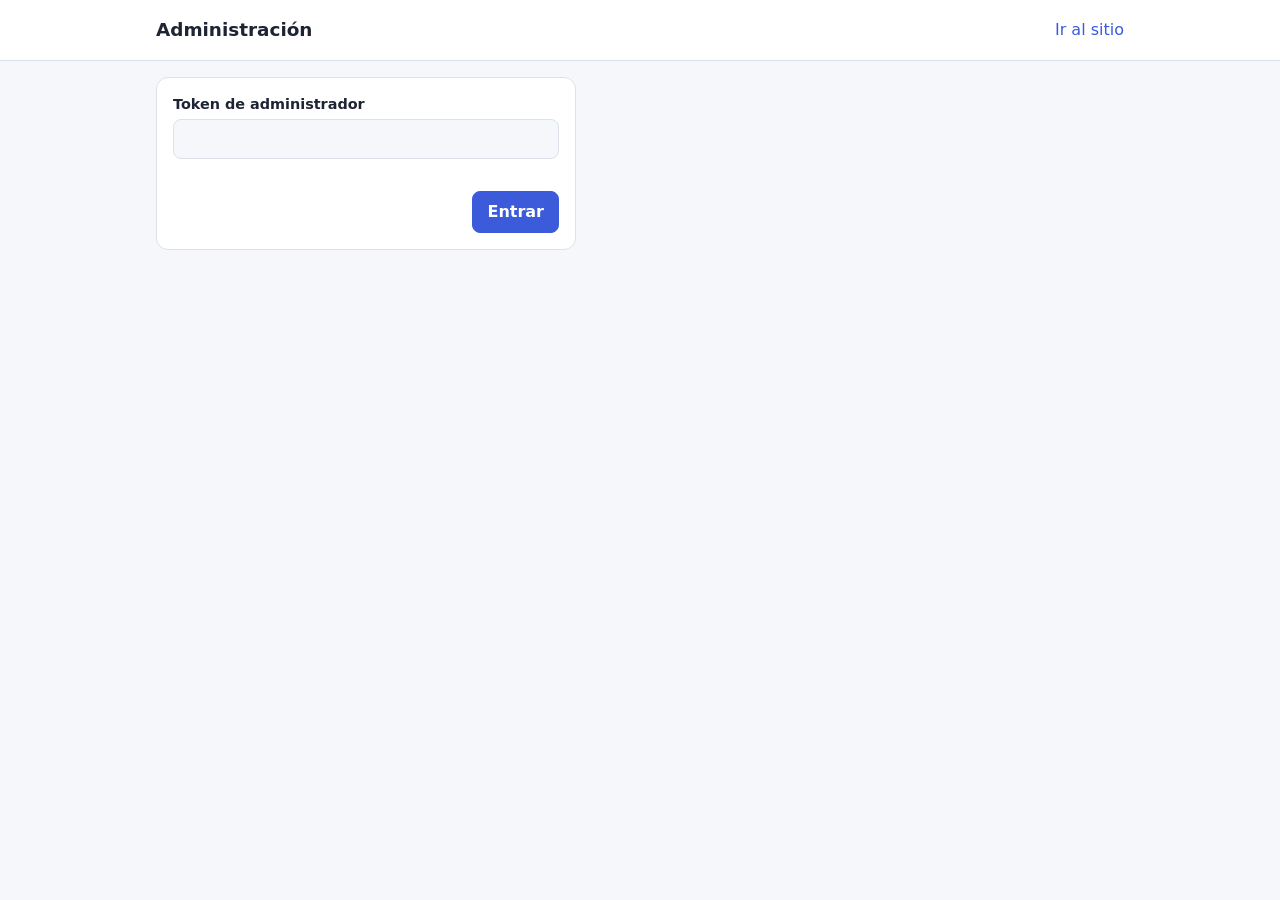
==== frontend/admin.html @ e3f9165a "Estado inicial del proyecto reservas-eventos-harness Backend Flask + SQLite, frontend estático, harn" ====
<!doctype html>
<html lang="es">
<head>
  <meta charset="utf-8">
  <meta name="viewport" content="width=device-width, initial-scale=1">
  <title>Administración de reservas</title>
  <link rel="stylesheet" href="estilos.css">
</head>
<body>
  <header class="sitio">
    <div class="interior">
      <strong>Administración</strong>
      <nav><a href="index.html">Ir al sitio</a></nav>
    </div>
  </header>
  <main>
    <form id="form-token" class="vertical tarjeta" style="max-width:420px">
      <label>Token de administrador
        <input name="token" type="password" required autocomplete="off">
      </label>
      <div id="mensaje-token"></div>
      <div class="acciones"><button class="principal" type="submit">Entrar</button></div>
    </form>

    <section id="panel" hidden>
      <div class="acciones" style="justify-content:space-between">
        <h1 style="margin:0">Panel</h1>
        <button type="button" id="salir">Salir</button>
      </div>

      <h2>Registrar evento o servicio</h2>
      <form id="form-evento" class="vertical tarjeta">
        <div class="dos">
          <label>Nombre <input name="nombre" required maxlength="120"></label>
          <label>Tipo
            <select name="tipo"><option value="evento">Evento</option><option value="servicio">Servicio</option></select>
          </label>
        </div>
        <div class="dos">
          <label>Fecha y hora (obligatoria en eventos) <input name="fecha" type="datetime-local"></label>
          <label>Lugar <input name="lugar" maxlength="150"></label>
        </div>
        <div class="dos">
          <label>Precio (entero, 0 = gratis) <input name="precio" type="number" min="0" step="1" value="0" required></label>
          <label>Cupos <input name="cupos" type="number" min="0" step="1" value="10" required></label>
        </div>
        <label>Descripción <textarea name="descripcion" rows="3" maxlength="1000"></textarea></label>
        <div id="mensaje-evento"></div>
        <div class="acciones"><button class="principal" type="submit">Registrar</button></div>
      </form>

      <h2>Eventos y servicios</h2>
      <div id="mensaje-lista"></div>
      <div class="tabla-scroll"><table>
        <thead><tr><th>Nombre</th><th>Tipo</th><th>Fecha</th><th>Precio</th><th>Cupos</th><th>Estado</th></tr></thead>
        <tbody id="tabla-eventos"></tbody>
      </table></div>

      <h2>Reservas recibidas</h2>
      <div class="tabla-scroll"><table>
        <thead><tr><th>Código</th><th>Evento</th><th>Titular</th><th>Contacto</th><th>Cant.</th><th>Total</th><th>Emitida</th></tr></thead>
        <tbody id="tabla-reservas"></tbody>
      </table></div>
    </section>
  </main>
  <script src="api.js"></script>
  <script src="admin.js"></script>
</body>
</html>
---- frontend/estilos.css ----
:root {
  --fondo: #f6f7fb; --tarjeta: #ffffff; --texto: #1d2433; --suave: #5b6478; --borde: #dde1ea;
  --acento: #3b5bdb; --acento-texto: #ffffff; --ok: #1f7a4d; --error: #b42318;
}
@media (prefers-color-scheme: dark) {
  :root { --fondo: #12151c; --tarjeta: #1b2029; --texto: #e8ebf2; --suave: #9aa3b5; --borde: #2c3342;
          --acento: #7c93ff; --acento-texto: #10131a; --ok: #4cc38a; --error: #ff8a80; }
}
* { box-sizing: border-box; }
[hidden] { display: none !important; }
body { margin: 0; font-family: system-ui, -apple-system, "Segoe UI", sans-serif; background: var(--fondo); color: var(--texto); line-height: 1.5; }
a { color: var(--acento); }
header.sitio { background: var(--tarjeta); border-bottom: 1px solid var(--borde); }
header.sitio .interior, main { max-width: 1000px; margin: 0 auto; padding: 16px; }
header.sitio .interior { display: flex; justify-content: space-between; align-items: center; gap: 12px; flex-wrap: wrap; }
header.sitio strong { font-size: 1.15rem; }
nav a { margin-left: 16px; text-decoration: none; }
h1 { font-size: 1.7rem; margin: 8px 0; } h2 { font-size: 1.25rem; margin: 28px 0 12px; }
.suave { color: var(--suave); }
.filtros { display: flex; gap: 8px; margin-bottom: 16px; flex-wrap: wrap; }
.rejilla { display: grid; grid-template-columns: repeat(auto-fill, minmax(280px, 1fr)); gap: 16px; }
.tarjeta { background: var(--tarjeta); border: 1px solid var(--borde); border-radius: 12px; padding: 16px; display: flex; flex-direction: column; gap: 6px; }
.tarjeta h3 { margin: 0; font-size: 1.1rem; }
.etiqueta { align-self: flex-start; font-size: .75rem; padding: 2px 10px; border-radius: 99px; border: 1px solid var(--borde); color: var(--suave); text-transform: uppercase; letter-spacing: .04em; }
.precio { font-size: 1.2rem; font-weight: 700; margin-top: auto; padding-top: 8px; }
button, .boton { font: inherit; cursor: pointer; border-radius: 8px; border: 1px solid var(--borde); background: var(--tarjeta); color: var(--texto); padding: 8px 14px; text-decoration: none; display: inline-block; }
button.principal, .boton.principal { background: var(--acento); color: var(--acento-texto); border-color: var(--acento); font-weight: 600; }
button[aria-pressed="true"] { border-color: var(--acento); color: var(--acento); font-weight: 600; }
button:disabled { opacity: .5; cursor: not-allowed; }
:focus-visible { outline: 3px solid var(--acento); outline-offset: 2px; }
form.vertical { display: grid; gap: 12px; }
label { display: grid; gap: 4px; font-size: .9rem; font-weight: 600; }
input, select, textarea { font: inherit; padding: 8px 10px; border-radius: 8px; border: 1px solid var(--borde); background: var(--fondo); color: var(--texto); width: 100%; }
.dos { display: grid; grid-template-columns: 1fr 1fr; gap: 12px; }
.error-campo { color: var(--error); font-weight: 400; }
.mensaje { padding: 10px 12px; border-radius: 8px; margin: 8px 0; border: 1px solid; }
.mensaje.error { color: var(--error); border-color: var(--error); }
.mensaje.ok { color: var(--ok); border-color: var(--ok); }
dialog { border: 1px solid var(--borde); border-radius: 12px; background: var(--tarjeta); color: var(--texto); width: min(520px, 92vw); padding: 20px; }
dialog::backdrop { background: rgba(0, 0, 0, .45); }
.acciones { display: flex; gap: 8px; justify-content: flex-end; margin-top: 8px; flex-wrap: wrap; }
table { width: 100%; border-collapse: collapse; background: var(--tarjeta); font-size: .9rem; }
th, td { text-align: left; padding: 8px; border-bottom: 1px solid var(--borde); vertical-align: top; }
.tabla-scroll { overflow-x: auto; border: 1px solid var(--borde); border-radius: 12px; }
td input[type="number"] { width: 90px; }

/* Comprobante */
.comprobante { max-width: 640px; margin: 24px auto; background: var(--tarjeta); border: 1px solid var(--borde); border-radius: 12px; padding: 24px; }
.comprobante .codigo { font-family: ui-monospace, Consolas, monospace; font-size: 1.6rem; letter-spacing: .08em; font-weight: 700; }
.comprobante dl { display: grid; grid-template-columns: 160px 1fr; gap: 6px 12px; margin: 8px 0 20px; }
.comprobante dt { color: var(--suave); } .comprobante dd { margin: 0; }
.comprobante .total { font-size: 1.3rem; font-weight: 700; }
.sello { display: inline-block; color: var(--ok); border: 2px solid var(--ok); padding: 2px 12px; border-radius: 6px; font-weight: 700; text-transform: uppercase; letter-spacing: .08em; }

@media (max-width: 520px) { .dos { grid-template-columns: 1fr; } .comprobante dl { grid-template-columns: 1fr; } nav a { margin: 0 12px 0 0; } }
@media print {
  header.sitio, .no-imprimir { display: none !important; }
  body { background: #fff; color: #000; }
  .comprobante { border: 1px solid #000; box-shadow: none; margin: 0 auto; }
  .comprobante dt, .suave { color: #333; }
}
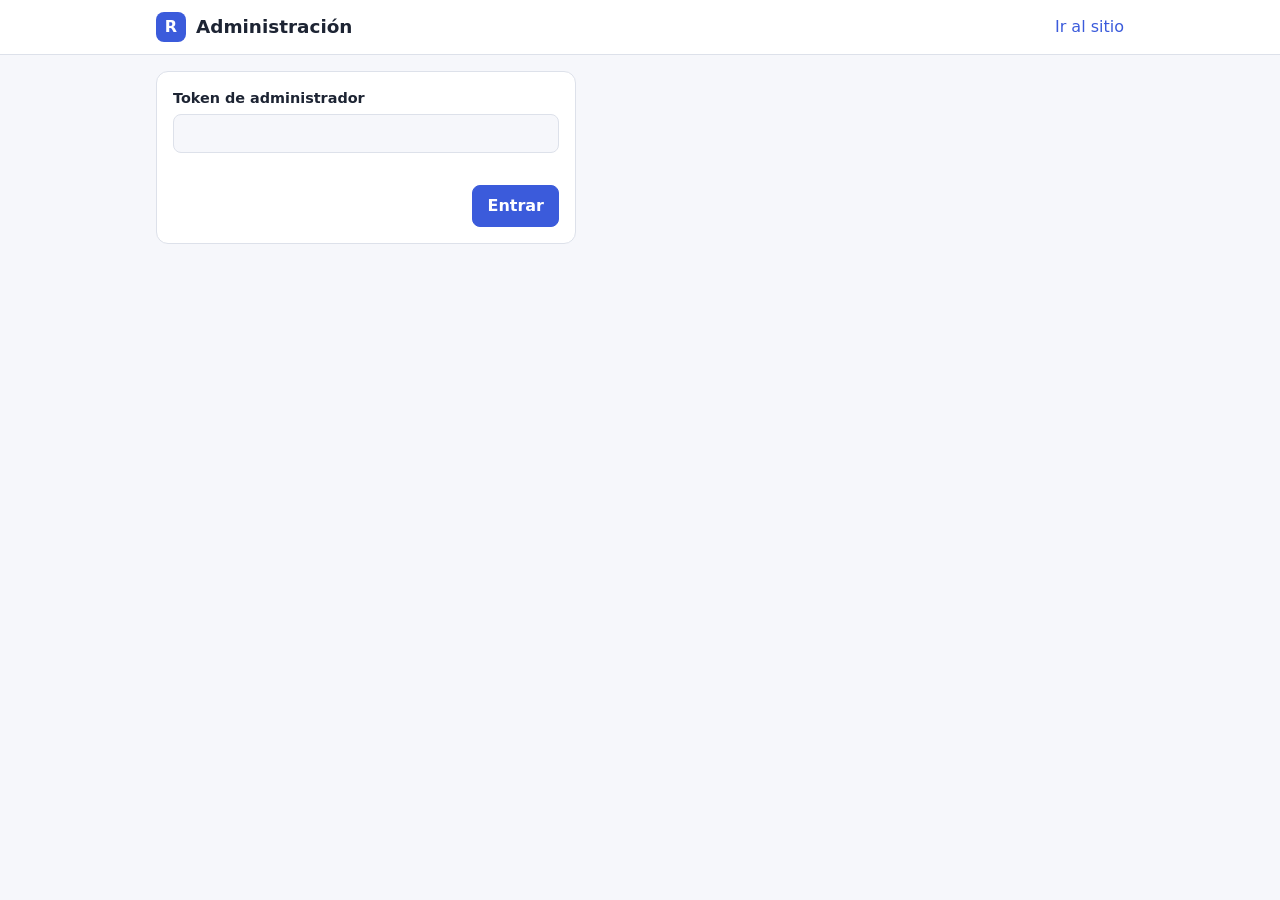
==== commit 59b9dcec: "Mejorar el frontend: portada, tarjetas, buscador, validación local y panel con resumen y edición Sol" ====
--- a/frontend/admin.html
+++ b/frontend/admin.html
@@ -4,17 +4,18 @@
   <meta charset="utf-8">
   <meta name="viewport" content="width=device-width, initial-scale=1">
   <title>Administración de reservas</title>
+  <link rel="icon" href="data:image/svg+xml,%3Csvg xmlns='http://www.w3.org/2000/svg' viewBox='0 0 32 32'%3E%3Crect width='32' height='32' rx='8' fill='%233b5bdb'/%3E%3Ctext x='16' y='23' font-size='20' font-family='sans-serif' font-weight='700' text-anchor='middle' fill='white'%3ER%3C/text%3E%3C/svg%3E">
   <link rel="stylesheet" href="estilos.css">
 </head>
 <body>
   <header class="sitio">
     <div class="interior">
-      <strong>Administración</strong>
+      <strong class="marca"><span class="logo" aria-hidden="true">R</span>Administración</strong>
       <nav><a href="index.html">Ir al sitio</a></nav>
     </div>
   </header>
   <main>
-    <form id="form-token" class="vertical tarjeta" style="max-width:420px">
+    <form id="form-token" class="vertical tarjeta estrecho">
       <label>Token de administrador
         <input name="token" type="password" required autocomplete="off">
       </label>
@@ -23,10 +24,12 @@
     </form>
 
     <section id="panel" hidden>
-      <div class="acciones" style="justify-content:space-between">
-        <h1 style="margin:0">Panel</h1>
+      <div class="barra-titulo">
+        <h1>Panel</h1>
         <button type="button" id="salir">Salir</button>
       </div>
+
+      <div id="resumen" class="resumen" aria-label="Resumen"></div>
 
       <h2>Registrar evento o servicio</h2>
       <form id="form-evento" class="vertical tarjeta">
@@ -52,17 +55,46 @@
       <h2>Eventos y servicios</h2>
       <div id="mensaje-lista"></div>
       <div class="tabla-scroll"><table>
-        <thead><tr><th>Nombre</th><th>Tipo</th><th>Fecha</th><th>Precio</th><th>Cupos</th><th>Estado</th></tr></thead>
+        <thead><tr><th>Nombre</th><th>Tipo</th><th>Fecha</th><th>Precio</th><th>Cupos</th><th>Estado</th><th>Acciones</th></tr></thead>
         <tbody id="tabla-eventos"></tbody>
       </table></div>
 
       <h2>Reservas recibidas</h2>
+      <input type="search" id="buscar-reservas" class="buscador-tabla" placeholder="Buscar por código, nombre, documento o correo…" aria-label="Buscar reservas" autocomplete="off">
       <div class="tabla-scroll"><table>
         <thead><tr><th>Código</th><th>Evento</th><th>Titular</th><th>Contacto</th><th>Cant.</th><th>Total</th><th>Emitida</th></tr></thead>
         <tbody id="tabla-reservas"></tbody>
       </table></div>
     </section>
   </main>
+
+  <dialog id="dialogo-editar" aria-labelledby="titulo-editar">
+    <form id="form-editar" class="vertical" novalidate>
+      <h2 id="titulo-editar">Editar</h2>
+      <div class="dos">
+        <label>Nombre <input name="nombre" required maxlength="120"></label>
+        <label>Tipo
+          <select name="tipo"><option value="evento">Evento</option><option value="servicio">Servicio</option></select>
+        </label>
+      </div>
+      <div class="dos">
+        <label>Fecha y hora (obligatoria en eventos) <input name="fecha" type="datetime-local"></label>
+        <label>Lugar <input name="lugar" maxlength="150"></label>
+      </div>
+      <div class="dos">
+        <label>Precio (entero, 0 = gratis) <input name="precio" type="number" min="0" step="1" required></label>
+        <label>Cupos <input name="cupos" type="number" min="0" step="1" required></label>
+      </div>
+      <label>Descripción <textarea name="descripcion" rows="3" maxlength="1000"></textarea></label>
+      <p class="suave">Cambiar el precio no modifica los comprobantes ya emitidos.</p>
+      <div id="mensaje-editar"></div>
+      <div class="acciones">
+        <button type="button" id="cancelar-editar">Cancelar</button>
+        <button type="submit" class="principal" id="guardar-editar">Guardar cambios</button>
+      </div>
+    </form>
+  </dialog>
+
   <script src="api.js"></script>
   <script src="admin.js"></script>
 </body>
--- a/frontend/estilos.css
+++ b/frontend/estilos.css
@@ -1,58 +1,118 @@
 :root {
   --fondo: #f6f7fb; --tarjeta: #ffffff; --texto: #1d2433; --suave: #5b6478; --borde: #dde1ea;
-  --acento: #3b5bdb; --acento-texto: #ffffff; --ok: #1f7a4d; --error: #b42318;
+  --acento: #3b5bdb; --acento-texto: #ffffff; --acento-suave: #e8ecfd; --ok: #1f7a4d; --error: #b42318;
+  --servicio: #0b7285; --aviso: #b54708; --aviso-fondo: #fff1e0;
 }
 @media (prefers-color-scheme: dark) {
   :root { --fondo: #12151c; --tarjeta: #1b2029; --texto: #e8ebf2; --suave: #9aa3b5; --borde: #2c3342;
-          --acento: #7c93ff; --acento-texto: #10131a; --ok: #4cc38a; --error: #ff8a80; }
+          --acento: #7c93ff; --acento-texto: #10131a; --acento-suave: #232a45; --ok: #4cc38a; --error: #ff8a80;
+          --servicio: #3bc9db; --aviso: #ffb86b; --aviso-fondo: #3a2a14; }
 }
 * { box-sizing: border-box; }
 [hidden] { display: none !important; }
+html { scroll-behavior: smooth; }
 body { margin: 0; font-family: system-ui, -apple-system, "Segoe UI", sans-serif; background: var(--fondo); color: var(--texto); line-height: 1.5; }
 a { color: var(--acento); }
-header.sitio { background: var(--tarjeta); border-bottom: 1px solid var(--borde); }
+
+/* Encabezado */
+header.sitio { background: var(--tarjeta); border-bottom: 1px solid var(--borde); position: sticky; top: 0; z-index: 5; }
 header.sitio .interior, main { max-width: 1000px; margin: 0 auto; padding: 16px; }
 header.sitio .interior { display: flex; justify-content: space-between; align-items: center; gap: 12px; flex-wrap: wrap; }
-header.sitio strong { font-size: 1.15rem; }
+header.sitio .interior { padding-top: 12px; padding-bottom: 12px; }
+.marca { display: inline-flex; align-items: center; gap: 10px; font-size: 1.15rem; font-weight: 700; }
+.marca .logo { display: inline-grid; place-items: center; width: 30px; height: 30px; border-radius: 8px; background: var(--acento); color: var(--acento-texto); font-size: 1rem; }
 nav a { margin-left: 16px; text-decoration: none; }
-h1 { font-size: 1.7rem; margin: 8px 0; } h2 { font-size: 1.25rem; margin: 28px 0 12px; }
+nav a:hover { text-decoration: underline; }
+h1 { font-size: 1.7rem; margin: 8px 0; } h2 { font-size: 1.25rem; margin: 28px 0 12px; scroll-margin-top: 72px; }
 .suave { color: var(--suave); }
-.filtros { display: flex; gap: 8px; margin-bottom: 16px; flex-wrap: wrap; }
+
+/* Portada */
+.portada { background: linear-gradient(135deg, var(--acento-suave), var(--tarjeta)); border: 1px solid var(--borde); border-radius: 16px; padding: 28px 24px; margin-bottom: 8px; }
+.portada h1 { font-size: 2.1rem; line-height: 1.15; margin: 0 0 8px; }
+.portada p { margin: 0 0 16px; max-width: 56ch; }
+.portada .acciones { justify-content: flex-start; }
+
+/* Catálogo */
+.barra-catalogo { display: flex; gap: 12px; justify-content: space-between; align-items: center; flex-wrap: wrap; margin-bottom: 16px; }
+.filtros { display: flex; gap: 8px; flex-wrap: wrap; }
+.buscador { flex: 1 1 220px; max-width: 320px; }
 .rejilla { display: grid; grid-template-columns: repeat(auto-fill, minmax(280px, 1fr)); gap: 16px; }
 .tarjeta { background: var(--tarjeta); border: 1px solid var(--borde); border-radius: 12px; padding: 16px; display: flex; flex-direction: column; gap: 6px; }
 .tarjeta h3 { margin: 0; font-size: 1.1rem; }
+.rejilla .tarjeta { border-top: 4px solid var(--acento); }
+.rejilla .tarjeta.tipo-servicio { border-top-color: var(--servicio); }
 .etiqueta { align-self: flex-start; font-size: .75rem; padding: 2px 10px; border-radius: 99px; border: 1px solid var(--borde); color: var(--suave); text-transform: uppercase; letter-spacing: .04em; }
+.tipo-servicio .etiqueta { color: var(--servicio); border-color: var(--servicio); }
+.tipo-evento .etiqueta { color: var(--acento); border-color: var(--acento); }
+.cuando { display: flex; align-items: center; gap: 12px; margin: 4px 0; }
+.fecha-bloque { display: grid; place-items: center; min-width: 52px; padding: 4px 6px; border-radius: 10px; background: var(--acento-suave); color: var(--acento); line-height: 1.1; text-align: center; }
+.fecha-bloque strong { font-size: 1.35rem; }
+.fecha-bloque span { font-size: .72rem; text-transform: uppercase; letter-spacing: .05em; font-weight: 700; }
+.fecha-bloque.sin-fecha { background: transparent; border: 1px dashed var(--borde); color: var(--suave); }
+.cuando .detalle { display: grid; line-height: 1.3; }
+.cuando .detalle small { color: var(--suave); }
+.insignia { align-self: flex-start; font-size: .8rem; font-weight: 700; padding: 2px 10px; border-radius: 99px; }
+.insignia.aviso { background: var(--aviso-fondo); color: var(--aviso); }
+.insignia.agotado { border: 1px solid var(--borde); color: var(--suave); }
 .precio { font-size: 1.2rem; font-weight: 700; margin-top: auto; padding-top: 8px; }
+.vacio { grid-column: 1 / -1; padding: 24px; text-align: center; border: 1px dashed var(--borde); border-radius: 12px; }
+@media (prefers-reduced-motion: no-preference) {
+  .rejilla .tarjeta { transition: transform .15s ease, box-shadow .15s ease; }
+  .rejilla .tarjeta:hover { transform: translateY(-2px); box-shadow: 0 6px 18px rgba(0, 0, 0, .12); }
+}
+
+/* Controles */
 button, .boton { font: inherit; cursor: pointer; border-radius: 8px; border: 1px solid var(--borde); background: var(--tarjeta); color: var(--texto); padding: 8px 14px; text-decoration: none; display: inline-block; }
+button:hover:not(:disabled), .boton:hover { border-color: var(--acento); }
 button.principal, .boton.principal { background: var(--acento); color: var(--acento-texto); border-color: var(--acento); font-weight: 600; }
-button[aria-pressed="true"] { border-color: var(--acento); color: var(--acento); font-weight: 600; }
+button[aria-pressed="true"] { border-color: var(--acento); color: var(--acento); font-weight: 600; background: var(--acento-suave); }
 button:disabled { opacity: .5; cursor: not-allowed; }
 :focus-visible { outline: 3px solid var(--acento); outline-offset: 2px; }
 form.vertical { display: grid; gap: 12px; }
 label { display: grid; gap: 4px; font-size: .9rem; font-weight: 600; }
 input, select, textarea { font: inherit; padding: 8px 10px; border-radius: 8px; border: 1px solid var(--borde); background: var(--fondo); color: var(--texto); width: 100%; }
-.dos { display: grid; grid-template-columns: 1fr 1fr; gap: 12px; }
+input[aria-invalid="true"], textarea[aria-invalid="true"] { border-color: var(--error); }
+.dos { display: grid; grid-template-columns: 1fr 1fr; gap: 12px; align-items: start; }
 .error-campo { color: var(--error); font-weight: 400; }
 .mensaje { padding: 10px 12px; border-radius: 8px; margin: 8px 0; border: 1px solid; }
 .mensaje.error { color: var(--error); border-color: var(--error); }
 .mensaje.ok { color: var(--ok); border-color: var(--ok); }
+.angosto { max-width: 520px; }
+.estrecho { max-width: 420px; }
 dialog { border: 1px solid var(--borde); border-radius: 12px; background: var(--tarjeta); color: var(--texto); width: min(520px, 92vw); padding: 20px; }
+dialog h2 { margin-top: 0; }
 dialog::backdrop { background: rgba(0, 0, 0, .45); }
 .acciones { display: flex; gap: 8px; justify-content: flex-end; margin-top: 8px; flex-wrap: wrap; }
+.barra-titulo { display: flex; justify-content: space-between; align-items: center; gap: 12px; }
+.barra-titulo h1 { margin: 0; }
+
+/* Tablas y panel */
 table { width: 100%; border-collapse: collapse; background: var(--tarjeta); font-size: .9rem; }
 th, td { text-align: left; padding: 8px; border-bottom: 1px solid var(--borde); vertical-align: top; }
 .tabla-scroll { overflow-x: auto; border: 1px solid var(--borde); border-radius: 12px; }
 td input[type="number"] { width: 90px; }
+.resumen { display: grid; grid-template-columns: repeat(auto-fit, minmax(170px, 1fr)); gap: 12px; margin: 16px 0 4px; }
+.dato { background: var(--tarjeta); border: 1px solid var(--borde); border-radius: 12px; padding: 12px 16px; }
+.dato strong { display: block; font-size: 1.5rem; line-height: 1.2; }
+.dato span { color: var(--suave); font-size: .85rem; }
+.buscador-tabla { max-width: 320px; margin: 0 0 10px; }
+.acciones-fila { display: flex; gap: 6px; flex-wrap: wrap; }
 
 /* Comprobante */
 .comprobante { max-width: 640px; margin: 24px auto; background: var(--tarjeta); border: 1px solid var(--borde); border-radius: 12px; padding: 24px; }
 .comprobante .codigo { font-family: ui-monospace, Consolas, monospace; font-size: 1.6rem; letter-spacing: .08em; font-weight: 700; }
+.fila-codigo { display: flex; align-items: center; gap: 12px; flex-wrap: wrap; }
+.comprobante .sin-margen { margin-bottom: 0; }
 .comprobante dl { display: grid; grid-template-columns: 160px 1fr; gap: 6px 12px; margin: 8px 0 20px; }
 .comprobante dt { color: var(--suave); } .comprobante dd { margin: 0; }
 .comprobante .total { font-size: 1.3rem; font-weight: 700; }
 .sello { display: inline-block; color: var(--ok); border: 2px solid var(--ok); padding: 2px 12px; border-radius: 6px; font-weight: 700; text-transform: uppercase; letter-spacing: .08em; }
 
-@media (max-width: 520px) { .dos { grid-template-columns: 1fr; } .comprobante dl { grid-template-columns: 1fr; } nav a { margin: 0 12px 0 0; } }
+@media (max-width: 520px) {
+  .dos { grid-template-columns: 1fr; } .comprobante dl { grid-template-columns: 1fr; } nav a { margin: 0 12px 0 0; }
+  .portada { padding: 20px 16px; } .portada h1 { font-size: 1.6rem; } .buscador { max-width: none; }
+  header.sitio { position: static; }
+}
 @media print {
   header.sitio, .no-imprimir { display: none !important; }
   body { background: #fff; color: #000; }
